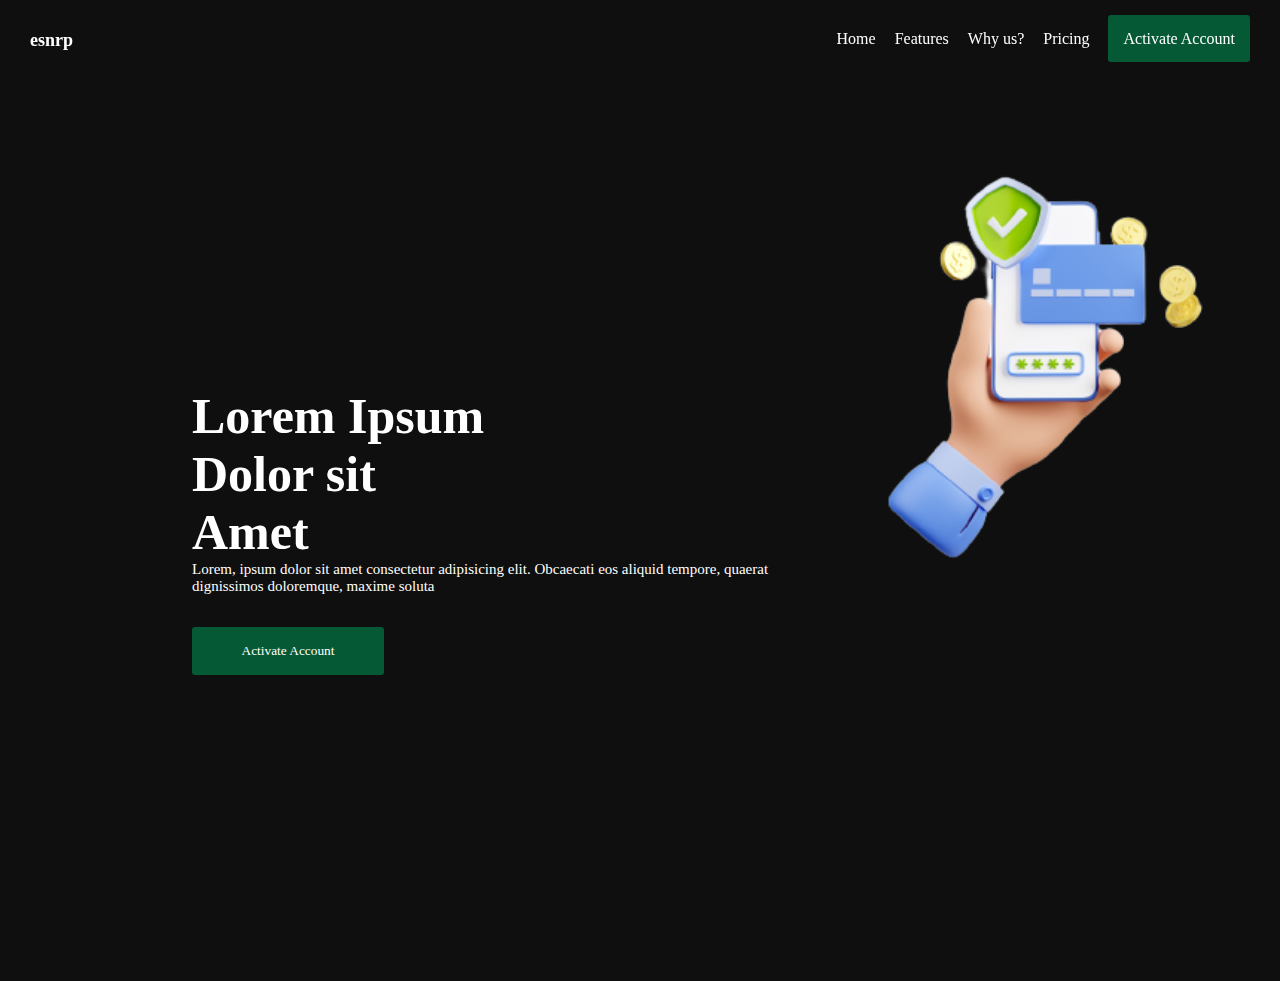
==== index.html @ a42b13ea "Add files via upload" ====
<!DOCTYPE html>
<html lang="en">
<head>
    <meta charset="UTF-8">
    <meta http-equiv="X-UA-Compatible" content="IE=edge">
    <meta name="viewport" content="width=device-width, initial-scale=1.0">
    <title>Esbrng</title>
    <link rel="stylesheet" href="style.css">
</head>
<body>
    <img src="hand.png" alt="" class="bg">
    <nav class='navbar'>
        <h6>esnrp</h6>
            <div class="hammenu"    id="hammenu">
                <div class="menubtn"></div>
            </div>
                    <ul class="nav_links" id="nav_links">
                        <li> <a href="#" class="active"> Home </a></li>
                        <li> <a href="#"> Features </a></li>
                        <li> <a href="#"> Why us? </a></li>
                        <li> <a href="#"> Pricing </a></li>
                      <li>  <a class="activate" href="./activation page/index.html"> Activate Account </a> </li>
                    </ul>
                    </nav>
                    <!-- header --> 
        <div class="header-container">
                    <h1>Lorem Ipsum Dolor sit Amet</h1>
                    <p>Lorem, ipsum dolor sit amet consectetur adipisicing elit. Obcaecati eos aliquid tempore, quaerat dignissimos doloremque, maxime soluta </p>
                    <button class="activat"> <a href="./activation page/index.html"> Activate Account </a>  </button>
                </div>
</body>
<script src="main.js" defer></script>
</html>
---- style.css ----
*{
    padding: 0;
    margin: 0;
    box-sizing: border-box;
    font-family: 'Poppins';
    -webkit-user-select: none; /* Safari */
    -ms-user-select: none; /* IE 10 and IE 11 */
    user-select: none; /* Standard syntax */
}
body{
    background:#0f0f0f;
}
.bg{
    width:40%;
    /* height:60%; */
    position: absolute;
    top:-20%;
    left:60%;
}
nav{
    position: sticky;
    top:0;
    left:0;
    padding:30px;
    /* background:black; */
    display:flex;
    justify-content: space-between;
}
h6{
    color:white;
    font-size:18px;
}
ul{
position:relative;
right:0px;
}
li{
    flex:2;
    padding-left:15px;
    display:inline;
}
a{
    transition:.5s ease-in-out;
}
ul li a{
    color: white;
    text-decoration: none;
}
a:hover{
    color:rgb(0,129,72);
}
.activate{
    padding:15px;
    background:rgba(0,129,72,0.65);
    border-radius:3px;
    transition:.5s ease-in-out;
}
.activate:hover,
.activat:hover{
    background: transparent;
   color: white;
   border:1px solid white;
}
/* header */
    .header-container{
        display: flex;
      flex-direction: column;
      /* align-items: center; */
      justify-content:center;
      min-height: 100vh;
      color:white;
    }
h1{
width:300px;
margin-left:12rem;
font-size: 50px;
}
p{
margin-left:12rem;
    width:600px;
    font-size:15px;
}
.activat{
    margin-top:2rem;
margin-left:12rem;
    text-decoration:none;
    color:white;
    width:12rem;
    height:3rem;
    text-align: center;
    background:rgba(0,129,72,0.65);
    border-radius:3px;
    transition:.5s ease-in-out;
    outline:none;
    border: none;
    cursor: pointer;
}
.activat a{
    text-decoration:none;
    color:white;
}
/* responsiveness */
@media screen and (max-width:768px) {
    h1{
        font-size:40px;
        margin-left:6rem;
    }
    p{
        width:19rem;
        margin-left:6rem;
    }
    .activat{
        margin-left:6rem;
    }
    .bg{
        top:10%;
    }
}
@media screen and (max-width:600px) {
    ul{
    display:none;
    }
    nav .hammenu{
        cursor:pointer;
    }
      nav .menubtn{
        position: absolute;
        top:2rem ;
        right:2rem ;
        height:3px;
        width:30px;
        background: rgb(255, 255, 255);
        margin-right: 3px;
      border-radius:5px;
      transition: all .8s ease-in-out;
      display: flex;
      align-items: center;
      justify-content: center;
    }
    .menubtn::before{
        content:'';
        position:absolute;
        right:5px;
        height:3px;
        width:20px;
        background: rgb(255, 255, 255);
        border-radius:5px;
         transition: all .8s ease-in-out;
    }
    .menubtn::after{
        content:'';
        position:absolute;
        right:10px;
        height:3px;
        width:10px;
        background: rgb(255, 255, 255);
        border-radius:5px;
         transition: all .8s ease-in-out;
    }
    .menubtn::before{
        transform: translateY(7px);
    }
    .menubtn::after{
        transform: translateY(14px);
    }
    .hammenu.open .menubtn{
        width:10px ;
    }
    .hammenu.open .menubtn::before{
        text-align: center;
    }
    .hammenu.open .menubtn::after{
        width:10px;
        margin-right: 10px;
    }
    ul{
        background:#242222;
        display: flex;
        left:-100%;
        flex-direction: column;
        justify-content: center;
        align-items: center;
        width: 100%;
        height: 100vh;
        position: absolute;
        top: 80px;
        opacity: 1;
        transition: all .5s ease;
    }
    li{
        width:90%;
        color:white;
    }
    a{
        text-align: center;
        padding: 2rem;
        width: 100%;
        display: table;
    transition: all .2s ease-in-out;
    }
    a:hover{
        background-color: white;
        color: #242222;
        border-radius: 0;
        width: 100%;
    }
    .activat a{
        padding:0;
    }
}
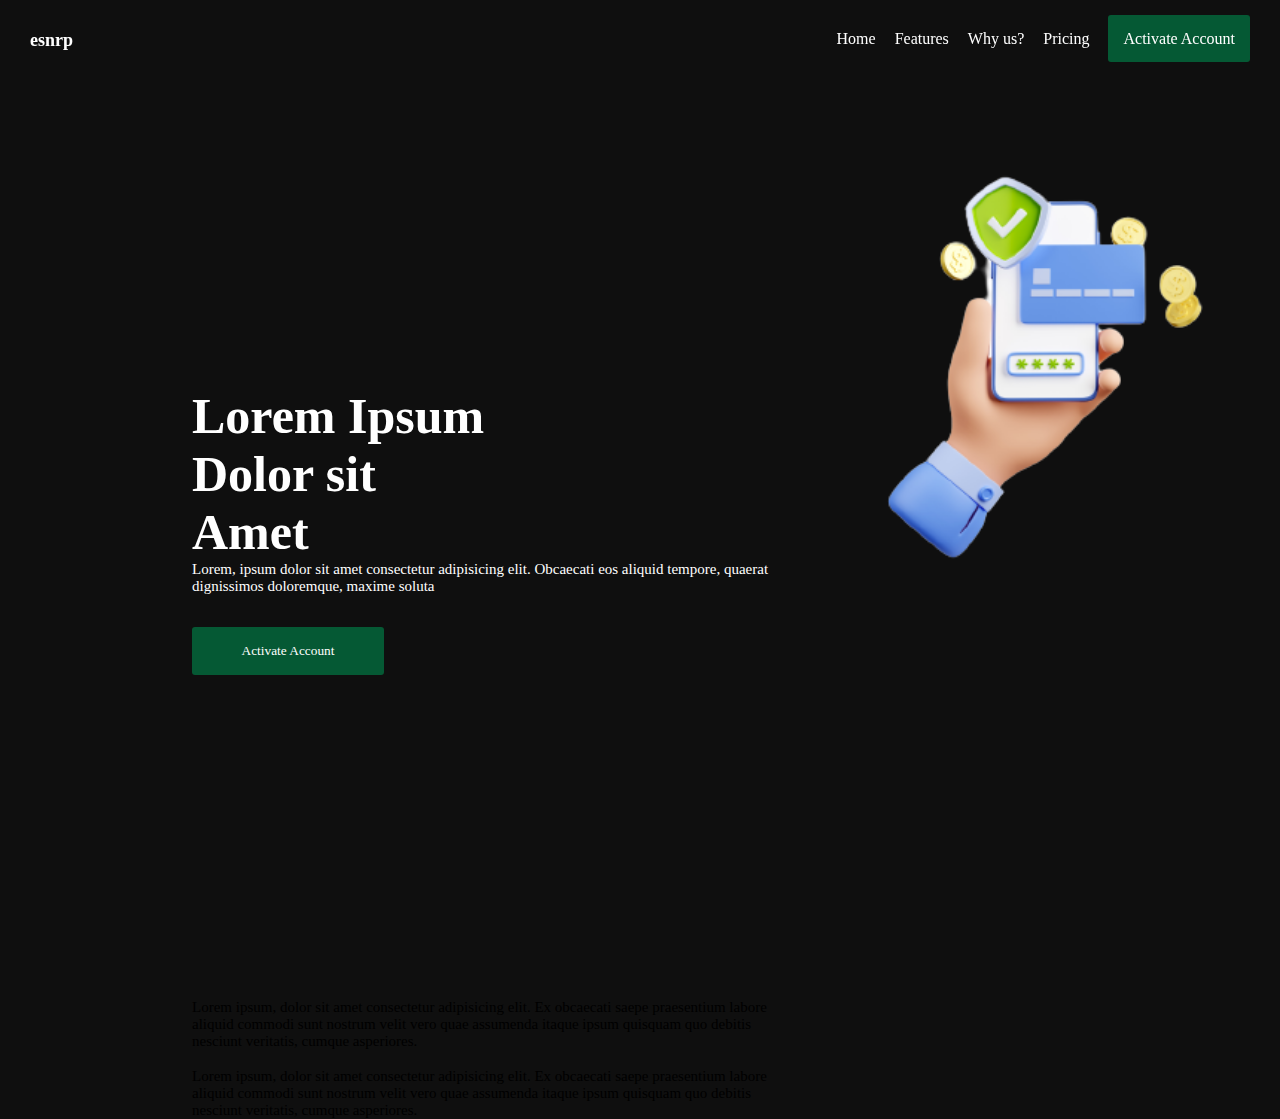
==== commit eebdffc6: "Update index.html" ====
--- a/index.html
+++ b/index.html
@@ -28,6 +28,14 @@
                     <p>Lorem, ipsum dolor sit amet consectetur adipisicing elit. Obcaecati eos aliquid tempore, quaerat dignissimos doloremque, maxime soluta </p>
                     <button class="activat"> <a href="./activation page/index.html"> Activate Account </a>  </button>
                 </div>
+<section class="why" id="why">
+    <p>Lorem ipsum, dolor sit amet consectetur adipisicing elit. Ex obcaecati saepe praesentium labore aliquid commodi sunt nostrum velit vero quae assumenda itaque ipsum quisquam quo debitis nesciunt veritatis, cumque asperiores.</p>
+</section>
+<!-- section pricing -->
+<section class="pricing" id="pricing">
+    <p>Lorem ipsum, dolor sit amet consectetur adipisicing elit. Ex obcaecati saepe praesentium labore aliquid commodi sunt nostrum velit vero quae assumenda itaque ipsum quisquam quo debitis nesciunt veritatis, cumque asperiores.</p>
+</section>
+
 </body>
 <script src="main.js" defer></script>
-</html>+</html>
